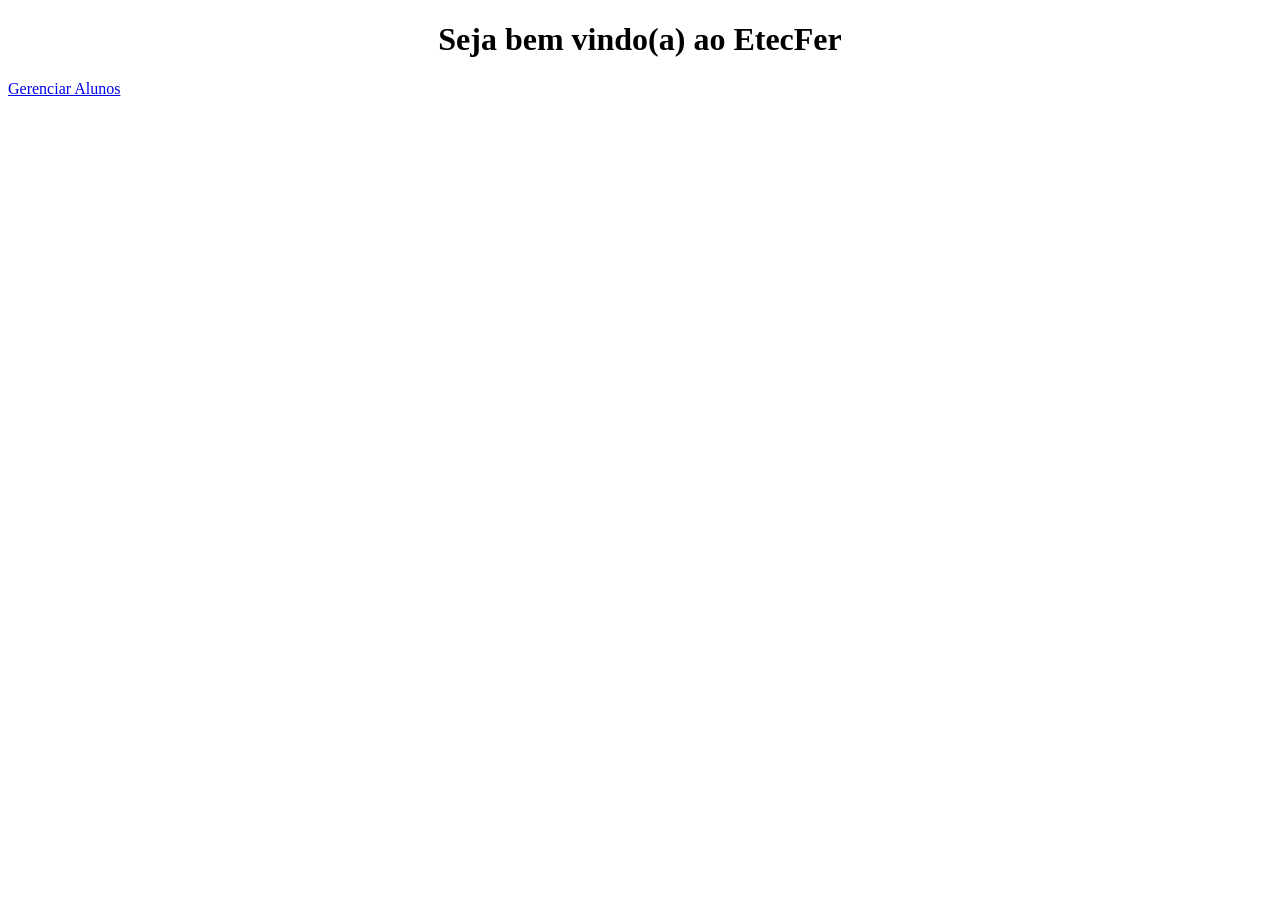
==== ProjetoEtecfer/etecfer/src/main/resources/templates/index.html @ a7858db8 "Criação da lista e index no html,etecfercontroller entre outros" ====
<!DOCTYPE html>
<html lang="pt-br">
<head>
    <meta charset="UTF-8">
    <meta http-equiv="X-UA-Compatible" content="IE=edge">
    <meta name="viewport" content="width=device-width, initial-scale=1.0">
    <title>Sistema EtecFer</title>
</head>
<body>
     <h1 style="text-align: center;">Seja bem vindo(a) ao EtecFer</h1>
     <a href="/alunos/listar">Gerenciar Alunos</a>
</body>
</html>
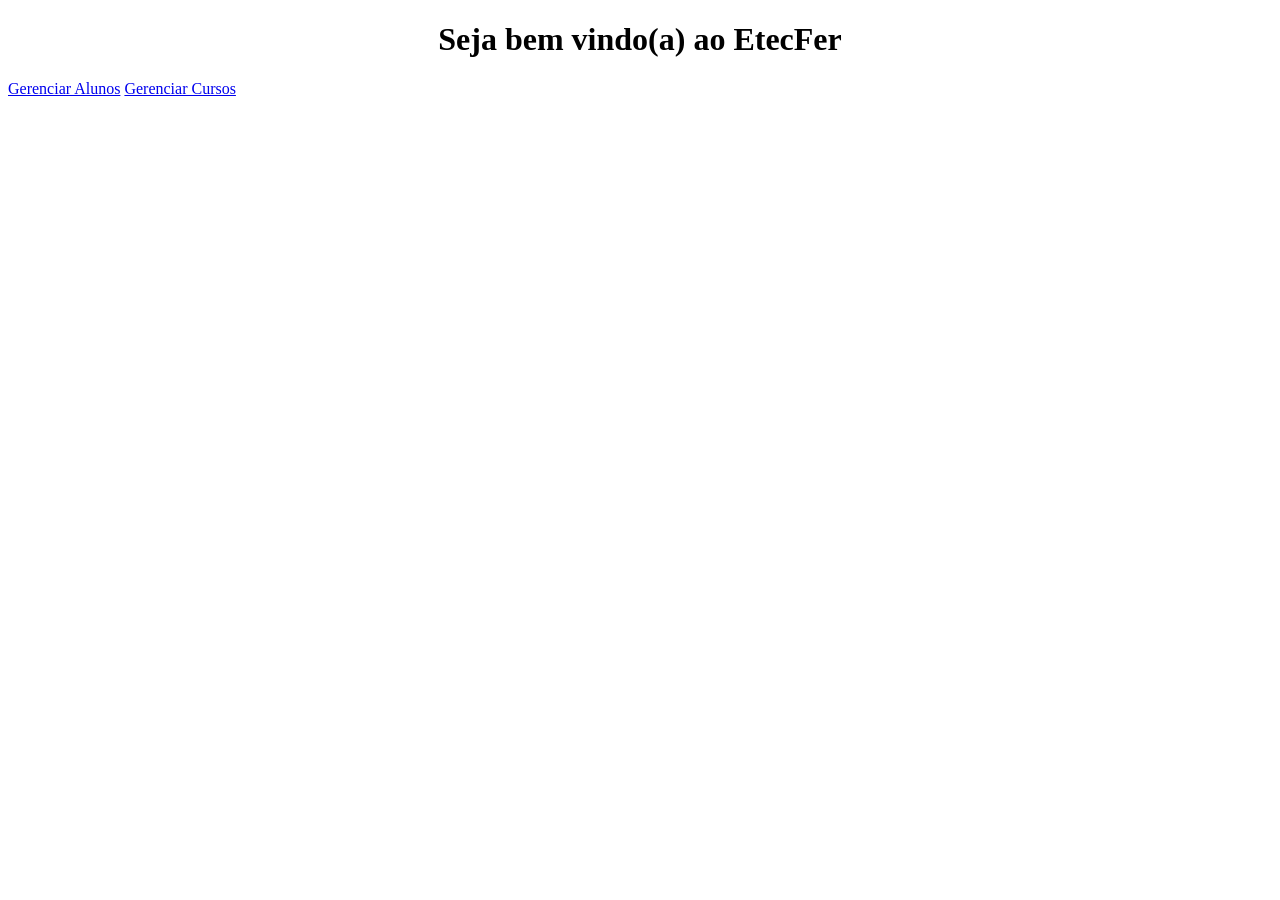
==== commit 291e0690: "Adicionado uma nova classe Curso e demais componetnes dela" ====
--- a/ProjetoEtecfer/etecfer/src/main/resources/templates/index.html
+++ b/ProjetoEtecfer/etecfer/src/main/resources/templates/index.html
@@ -9,5 +9,6 @@
 <body>
      <h1 style="text-align: center;">Seja bem vindo(a) ao EtecFer</h1>
      <a href="/alunos/listar">Gerenciar Alunos</a>
+     <a href="/cursos/listar">Gerenciar Cursos</a>
 </body>
 </html>
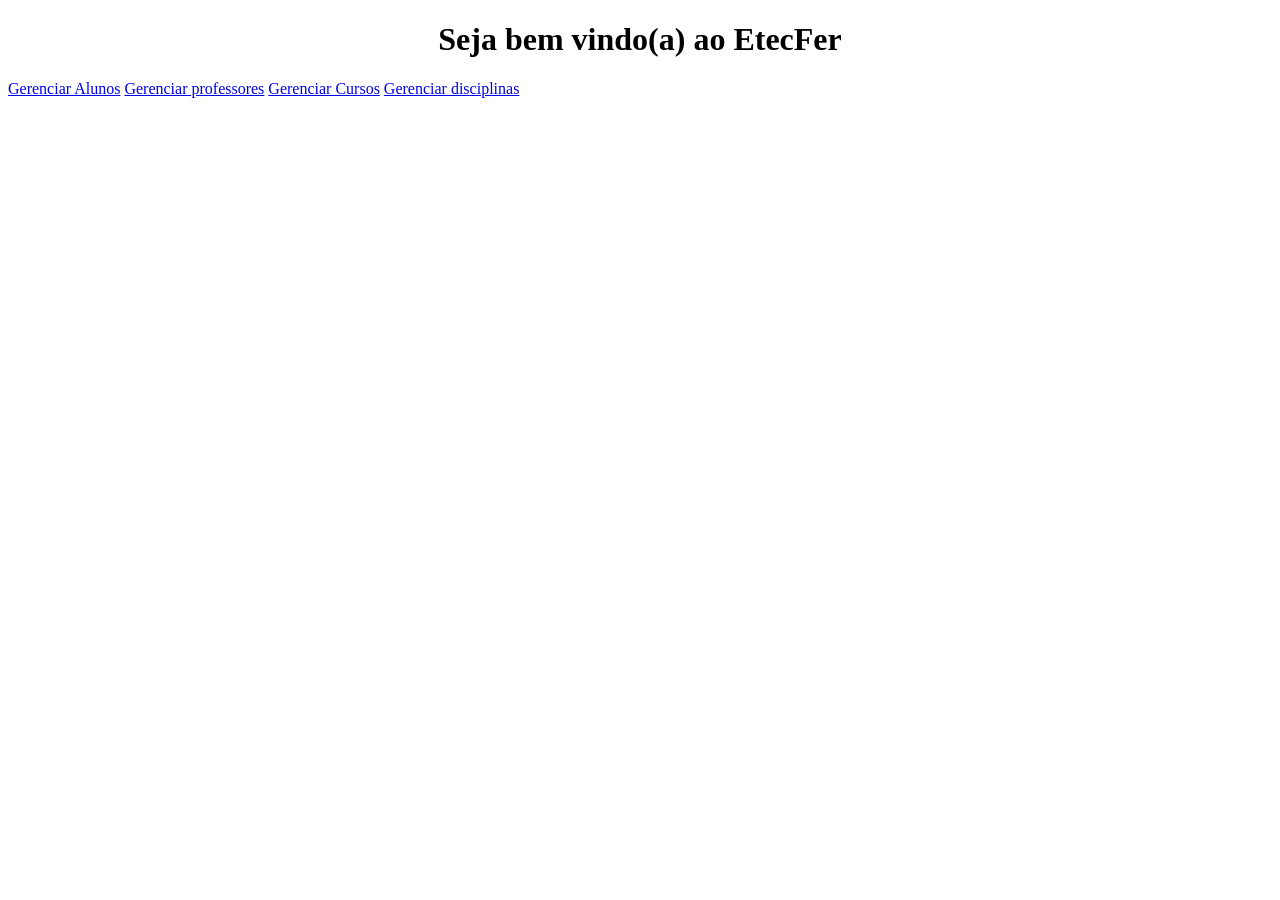
==== commit 2fd6c46a: "Terminando a criação de novas tabelas no banco de dados e as paginas" ====
--- a/ProjetoEtecfer/etecfer/src/main/resources/templates/index.html
+++ b/ProjetoEtecfer/etecfer/src/main/resources/templates/index.html
@@ -9,6 +9,8 @@
 <body>
      <h1 style="text-align: center;">Seja bem vindo(a) ao EtecFer</h1>
      <a href="/alunos/listar">Gerenciar Alunos</a>
+     <a href="/professores/listar">Gerenciar professores</a>
      <a href="/cursos/listar">Gerenciar Cursos</a>
+     <a href="/disciplinas/listar">Gerenciar disciplinas</a>
 </body>
 </html>
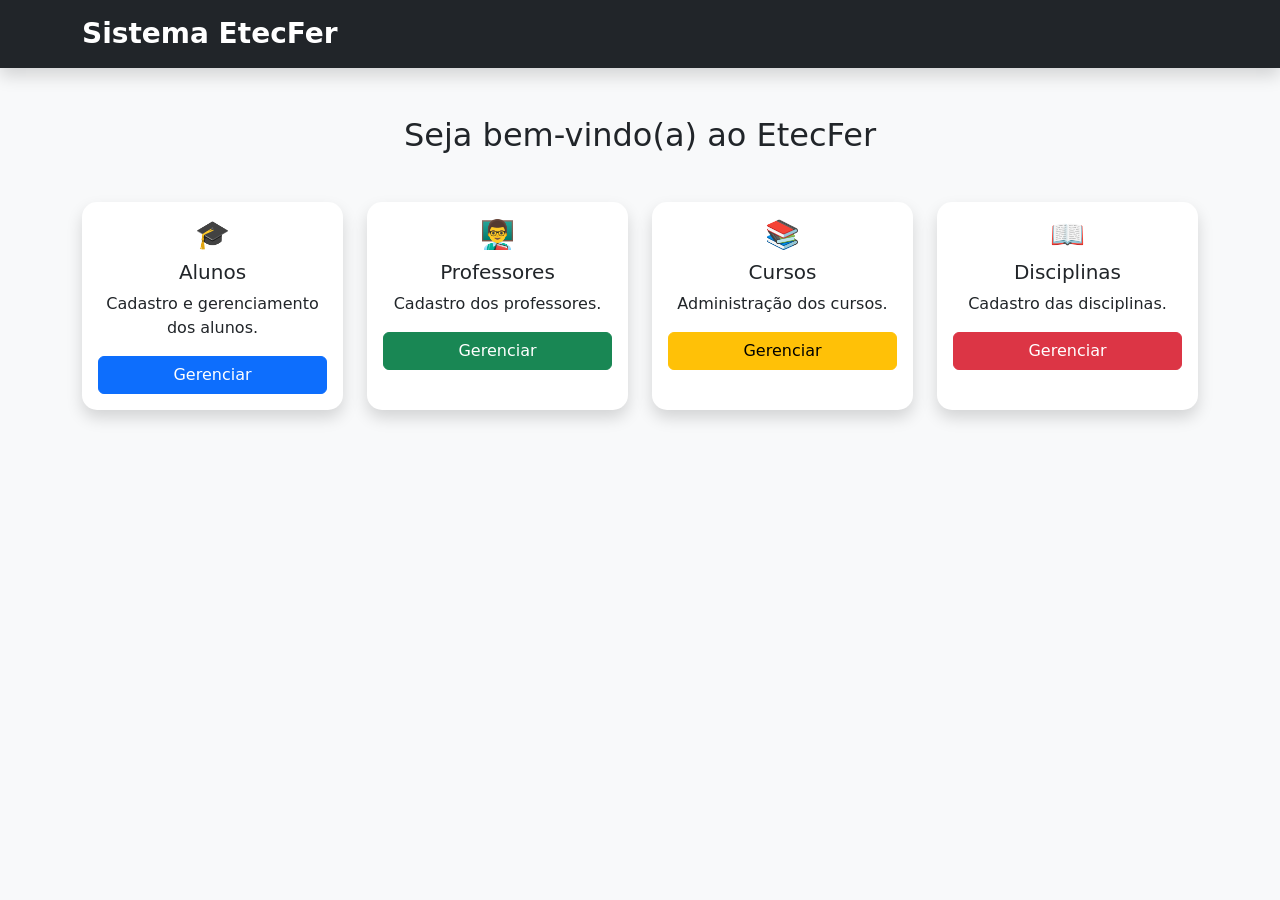
==== commit edebd2f7: "Criando uma estilização na pagina index e listarAlunos" ====
--- a/ProjetoEtecfer/etecfer/src/main/resources/templates/index.html
+++ b/ProjetoEtecfer/etecfer/src/main/resources/templates/index.html
@@ -4,13 +4,103 @@
     <meta charset="UTF-8">
     <meta http-equiv="X-UA-Compatible" content="IE=edge">
     <meta name="viewport" content="width=device-width, initial-scale=1.0">
+
+    <link href="https://cdn.jsdelivr.net/npm/bootstrap@5.3.8/dist/css/bootstrap.min.css" rel="stylesheet">
+     <link rel="stylesheet" href="/ProjetoEtecfer/etecfer/src/main/resources/templates/style/index.css">
     <title>Sistema EtecFer</title>
+    <!-- Alguns comentarios serão para mim no futuro estar dando aquela refrescada na memoria 😁 -->
 </head>
-<body>
-     <h1 style="text-align: center;">Seja bem vindo(a) ao EtecFer</h1>
-     <a href="/alunos/listar">Gerenciar Alunos</a>
-     <a href="/professores/listar">Gerenciar professores</a>
-     <a href="/cursos/listar">Gerenciar Cursos</a>
-     <a href="/disciplinas/listar">Gerenciar disciplinas</a>
+<!-- fundo cinza pra nois  -->
+<body class="bg-light">
+
+    <!-- Barra Superior -->
+    <nav class="navbar navbar-dark bg-dark shadow">  <!--navbar-dark deixa transforma as letras em branca com fundo preto-->
+        <!-- navbar é uma classe do css -->
+        <div class="container">
+            <span class="navbar-brand fs-3 fw-bold">   <!--nav-brand é o estilo do titulo da navbares-->
+                <!-- fs-3 é o tamanho das palavras e o fw-bold é negrito da parada -->
+                Sistema EtecFer
+            </span>
+        </div>
+    </nav>
+
+    <div class="container py-5">   <!--container pra dar aquela centralizada ,p=padding ,o y é o eixo vertical como no plano cartesiano e o 5 o espaçamento -->
+
+        <h2 class="text-center mb-5"> <!--mb é o margin bottom-->
+            Seja bem-vindo(a) ao EtecFer
+        </h2>
+
+        <div class="row g-4">  <!--g é o espaço entre colunas -->
+
+            <!-- Alunos -->
+            <div class="col-md-6 col-lg-3">
+                <div class="card shadow h-100 text-center"> <!--h-100 faz todos terem os mesmas alturas -->
+                    <div class="card-body">  <!--É o corpo do card-->
+                        <h3>🎓</h3>
+                        <h5 class="card-title">Alunos</h5>
+                        <p class="card-text">
+                            Cadastro e gerenciamento dos alunos.
+                        </p>
+                        <a href="/alunos/listar" class="btn btn-primary w-100"> <!--w-100 define a largura em 100% e btn são os lindos botões -->
+                            Gerenciar
+                        </a>
+                    </div>
+                </div>
+            </div>
+
+            <!-- Professores -->
+            <div class="col-md-6 col-lg-3">
+                <div class="card shadow h-100 text-center">
+                    <div class="card-body">
+                        <h3>👨‍🏫</h3>
+                        <h5 class="card-title">Professores</h5>
+                        <p class="card-text">
+                            Cadastro dos professores.
+                        </p>
+                        <a href="/professores/listar" class="btn btn-success w-100">
+                            Gerenciar
+                        </a>
+                    </div>
+                </div>
+            </div>
+
+            <!-- Cursos -->
+            <div class="col-md-6 col-lg-3">
+                <div class="card shadow h-100 text-center">
+                    <div class="card-body">
+                        <h3>📚</h3>
+                        <h5 class="card-title">Cursos</h5>
+                        <p class="card-text">
+                            Administração dos cursos.
+                        </p>
+                        <a href="/cursos/listar" class="btn btn-warning w-100">
+                            Gerenciar
+                        </a>
+                    </div>
+                </div>
+            </div>
+
+            <!-- Disciplinas -->
+            <div class="col-md-6 col-lg-3">
+                <div class="card shadow h-100 text-center">
+                    <div class="card-body">
+                        <h3>📖</h3>
+                        <h5 class="card-title">Disciplinas</h5>
+                        <p class="card-text">
+                            Cadastro das disciplinas.
+                        </p>
+                        <a href="/disciplinas/listar" class="btn btn-danger w-100">
+                            Gerenciar
+                        </a>
+                    </div>
+                </div>
+            </div>
+
+        </div>
+
+    </div>
+
+    <script src="https://cdn.jsdelivr.net/npm/bootstrap@5.3.8/dist/js/bootstrap.bundle.min.js"></script>
+
 </body>
 </html>
--- a/ProjetoEtecfer/etecfer/src/main/resources/templates/style/index.css
+++ b/ProjetoEtecfer/etecfer/src/main/resources/templates/style/index.css
@@ -0,0 +1,14 @@
+.card{
+    transition: 0.3s;
+    border: none;
+    border-radius: 15px;
+}
+
+.card:hover{
+    transform: translateY(-8px);
+    box-shadow: 0 12px 25px rgba(0,0,0,.2) !important;
+}
+
+.navbar-brand{
+    font-weight: bold;
+}
